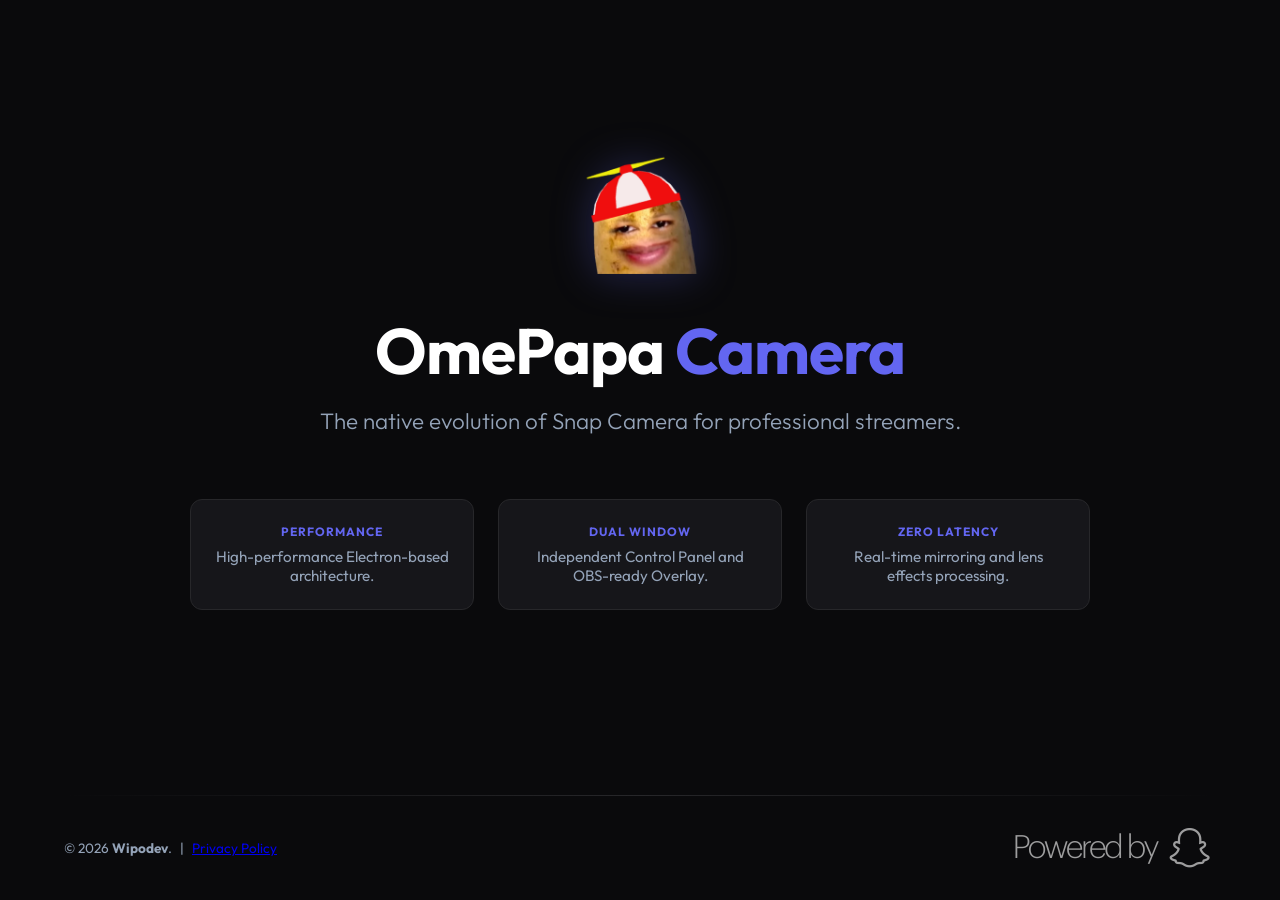
==== index.html @ 874bcaab "Initial commit" ====
<!DOCTYPE html>
<html lang="es">

<head>
  <meta charset="UTF-8">
  <meta name="viewport" content="width=device-width, initial-scale=1.0">
  <title>OmePapa Camera | Native Streaming Performance</title>
  <link rel="stylesheet" href="style.css">
  <link rel="icon" type="image/png" href="/assets/icon.png" />
  <link rel="preconnect" href="https://fonts.googleapis.com">
  <link rel="preconnect" href="https://fonts.gstatic.com" crossorigin>
  <link href="https://fonts.googleapis.com/css2?family=Outfit:wght@300;400;700&display=swap" rel="stylesheet">
</head>

<body>

  <main class="container">
    <section class="hero">
      <img src="assets/icon.png" alt="OmePapa Logo" class="app-icon">
      <h1>OmePapa <span class="accent">Camera</span></h1>
      <p class="tagline">The native evolution of Snap Camera for professional streamers.</p>

      <div class="grid">
        <div class="grid-item">
          <span>Performance</span>
          <p>High-performance Electron-based architecture.</p>
        </div>
        <div class="grid-item">
          <span>Dual Window</span>
          <p>Independent Control Panel and OBS-ready Overlay.</p>
        </div>
        <div class="grid-item">
          <span>Zero Latency</span>
          <p>Real-time mirroring and lens effects processing.</p>
        </div>
      </div>
    </section>
  </main>

  <footer>
    <div class="footer-line"></div>
    <div class="footer-content">
      <div class="copyright">
        <p>© 2026 <strong>Wipodev</strong>.
          <span class="footer-separator">|</span>
          <a href="privacy/index.html" class="footer-link">Privacy Policy</a>
        </p>
      </div>
      <div class="attribution">
        <img src="assets/snap_xl.png" alt="Snap Camera Kit" class="snap-badge">
      </div>
    </div>
  </footer>

</body>

</html>
---- style.css ----
:root {
  --bg: #0a0a0c;
  --card-bg: #16161a;
  --text-main: #ffffff;
  --text-dim: #94a3b8;
  --accent: #6366f1;
  --border: #27272a;
}

* {
  margin: 0;
  padding: 0;
  box-sizing: border-box;
}

body {
  font-family: "Outfit", sans-serif;
  background-color: var(--bg);
  color: var(--text-main);
  display: flex;
  flex-direction: column;
  min-height: 100vh;
  overflow-x: hidden;
}

.container {
  flex: 1;
  display: flex;
  align-items: center;
  justify-content: center;
  padding: 2rem;
}

/* Hero Style */
.hero {
  text-align: center;
  max-width: 900px;
}

.app-icon {
  width: 120px;
  height: 120px;
  margin-bottom: 2rem;
  filter: drop-shadow(0 0 20px rgba(99, 102, 241, 0.3));
}

h1 {
  font-size: 4rem;
  font-weight: 700;
  letter-spacing: -1px;
  margin-bottom: 1rem;
}

.accent {
  color: var(--accent);
}

.tagline {
  font-size: 1.4rem;
  color: var(--text-dim);
  margin-bottom: 4rem;
  font-weight: 300;
}

/* Minimal Grid */
.grid {
  display: grid;
  grid-template-columns: repeat(3, 1fr);
  gap: 1.5rem;
}

.grid-item {
  background: var(--card-bg);
  padding: 1.5rem;
  border-radius: 12px;
  border: 1px solid var(--border);
  transition: border-color 0.3s ease;
}

.grid-item:hover {
  border-color: var(--accent);
}

.grid-item span {
  display: block;
  color: var(--accent);
  text-transform: uppercase;
  font-size: 0.75rem;
  font-weight: 700;
  letter-spacing: 1px;
  margin-bottom: 0.5rem;
}

.grid-item p {
  font-size: 0.95rem;
  color: var(--text-dim);
}

/* Footer & Snap Attribution */
footer {
  padding: 2rem 5%;
}

.footer-line {
  height: 1px;
  background: linear-gradient(90deg, transparent, var(--border), transparent);
  margin-bottom: 2rem;
}

.footer-content {
  display: flex;
  justify-content: space-between;
  align-items: center;
}

.footer-separator {
  margin-inline: 5px;
}

.copyright p {
  font-size: 0.85rem;
  color: var(--text-dim);
}

.snap-badge {
  height: 40px; /* Tamaño ideal para el logo xl */
  width: auto;
  display: block;
  opacity: 0.6;
  transition: opacity 0.5s ease-in-out;
}

.snap-badge:hover {
  opacity: 1;
}

/* Mobile Responsive */
@media (max-width: 768px) {
  h1 {
    font-size: 2.5rem;
  }
  .grid {
    grid-template-columns: 1fr;
  }
  .footer-content {
    flex-direction: column;
    gap: 1.5rem;
    text-align: center;
  }
}

/* Estilos para Páginas Legales */
.container-legal {
  max-width: 800px;
  margin: 0 auto;
  padding: 4rem 2rem;
  flex: 1;
}

.simple-nav {
  padding: 2rem 5%;
  display: flex;
  justify-content: flex-start;
}

.nav-brand {
  display: flex;
  align-items: center;
  gap: 15px;
  text-decoration: none;
  color: var(--text-main);
  transition: opacity 0.3s ease;
}

.nav-brand:hover {
  opacity: 0.8;
}

.nav-icon {
  width: 40px;
  height: 40px;
  filter: drop-shadow(0 0 5px rgba(99, 102, 241, 0.2));
}

/* Reutilizamos el estilo del logo del index principal */
.nav-brand .logo {
  font-size: 1.2rem;
  font-weight: 700;
}

.nav-brand .logo span {
  color: var(--accent);
}

.legal-content h1 {
  font-size: 3rem;
  margin-bottom: 0.5rem;
  text-align: left;
}

.last-updated {
  color: var(--text-dim);
  font-size: 0.9rem;
  margin-bottom: 3rem;
  display: block;
}

.legal-block {
  margin-bottom: 2.5rem;
  background: var(--card-bg);
  padding: 2rem;
  border-radius: 16px;
  border: 1px solid var(--border);
}

.legal-block h2 {
  color: var(--accent);
  font-size: 1.5rem;
  margin-bottom: 1rem;
}

.legal-block p,
.legal-block li {
  color: var(--text-dim);
  line-height: 1.8;
}

.legal-block ul {
  margin-top: 1rem;
  list-style: none;
  padding-left: 0;
}

.legal-block li {
  margin-bottom: 1rem;
  padding-left: 1.5rem;
  position: relative;
}

.legal-block li::before {
  content: "•";
  color: var(--accent);
  position: absolute;
  left: 0;
  font-weight: bold;
}

.accent-link {
  color: var(--accent);
  text-decoration: none;
  border-bottom: 1px solid transparent;
  transition: 0.3s;
}

.accent-link:hover {
  border-bottom-color: var(--accent);
}

/* Botón Volver Arriba */
.to-top-btn {
  position: fixed;
  bottom: 30px;
  right: 30px;
  width: 50px;
  height: 50px;
  border-radius: 50%;
  background: var(--card-bg);
  color: var(--accent);
  border: 1px solid var(--border);
  cursor: pointer;
  display: flex;
  align-items: center;
  justify-content: center;
  transition: all 0.3s ease;
  box-shadow: 0 4px 20px rgba(0, 0, 0, 0.4);
  z-index: 1000;
  opacity: 0; /* Oculto por defecto */
  visibility: hidden;
}

.to-top-btn:hover {
  background: var(--accent);
  color: white;
  transform: translateY(-5px);
  border-color: var(--accent);
}

/* Clase para mostrar el botón mediante JS */
.to-top-btn.show {
  opacity: 1;
  visibility: visible;
}
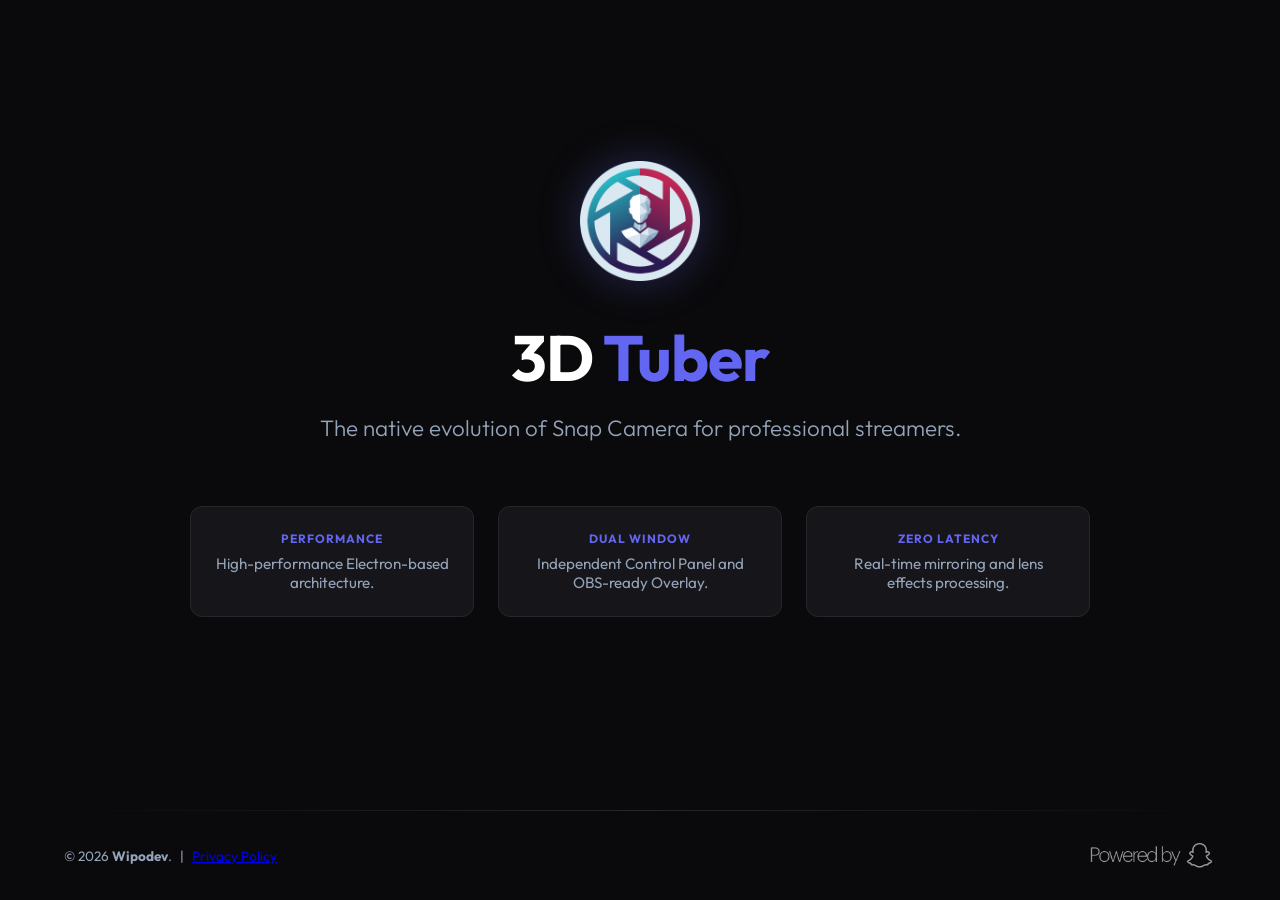
==== commit 43745973: "Change the application name and icon" ====
--- a/index.html
+++ b/index.html
@@ -4,7 +4,7 @@
 <head>
   <meta charset="UTF-8">
   <meta name="viewport" content="width=device-width, initial-scale=1.0">
-  <title>OmePapa Camera | Native Streaming Performance</title>
+  <title>3D Tuber | Native Streaming Performance</title>
   <link rel="stylesheet" href="style.css">
   <link rel="icon" type="image/png" href="/assets/icon.png" />
   <link rel="preconnect" href="https://fonts.googleapis.com">
@@ -17,7 +17,7 @@
   <main class="container">
     <section class="hero">
       <img src="assets/icon.png" alt="OmePapa Logo" class="app-icon">
-      <h1>OmePapa <span class="accent">Camera</span></h1>
+      <h1>3D <span class="accent">Tuber</span></h1>
       <p class="tagline">The native evolution of Snap Camera for professional streamers.</p>
 
       <div class="grid">
--- a/style.css
+++ b/style.css
@@ -123,7 +123,7 @@
 }
 
 .snap-badge {
-  height: 40px; /* Tamaño ideal para el logo xl */
+  height: 25px; /* Tamaño ideal para el logo xl */
   width: auto;
   display: block;
   opacity: 0.6;
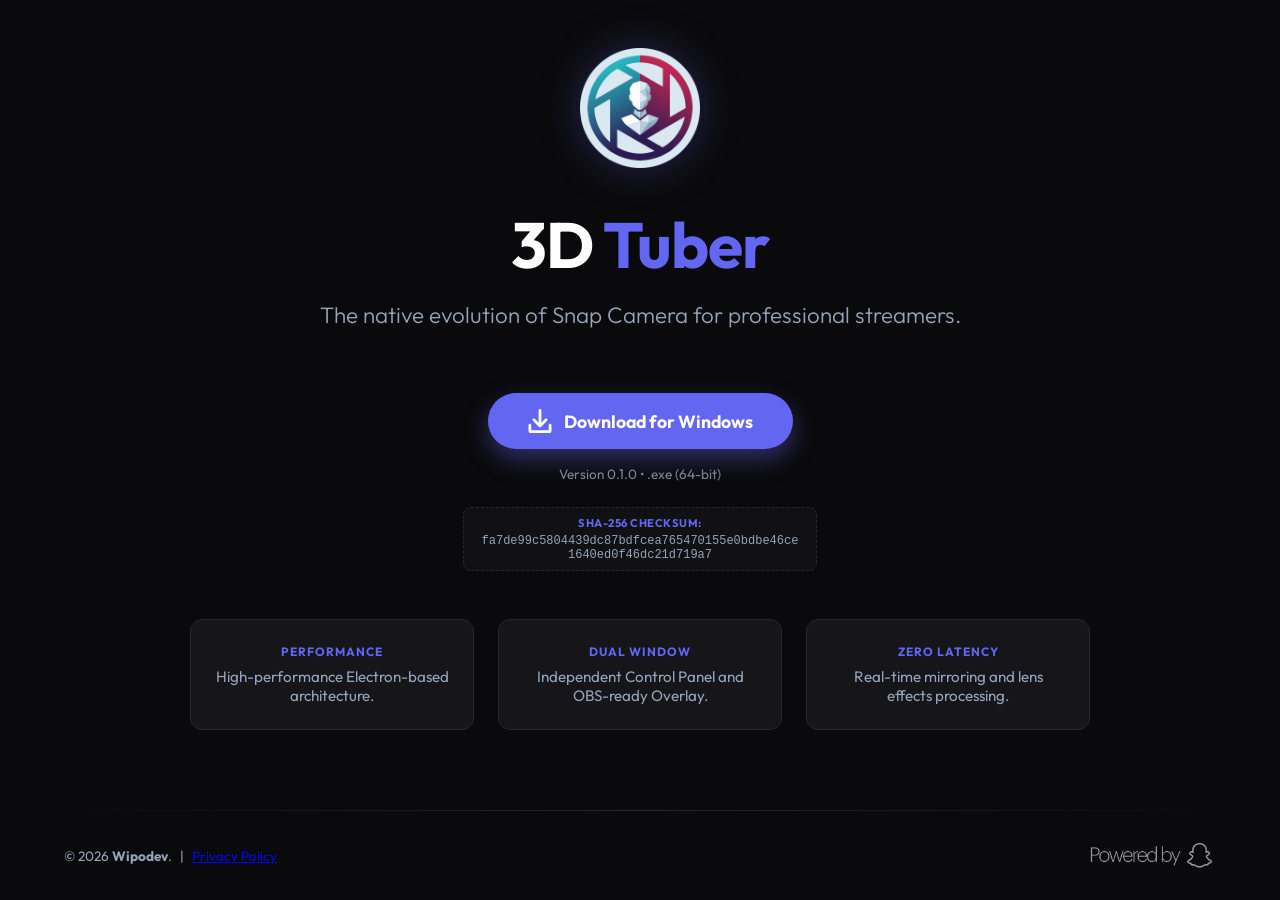
==== commit a8ada769: "fix(landing): add v0.1.0 download URL and security hash Updated the primary CTA with the official re" ====
--- a/index.html
+++ b/index.html
@@ -16,9 +16,26 @@
 
   <main class="container">
     <section class="hero">
-      <img src="assets/icon.png" alt="OmePapa Logo" class="app-icon">
+      <img src="assets/icon.png" alt="3DTuber Logo" class="app-icon">
       <h1>3D <span class="accent">Tuber</span></h1>
       <p class="tagline">The native evolution of Snap Camera for professional streamers.</p>
+
+      <div class="download-area">
+        <a href="https://github.com/wipodev/3DTuber-web/releases/download/v0.1.0/3d-tuber-0.1.0-setup.exe"
+          class="download-btn">
+          <svg version="1.1" viewBox="0 0 36 36" width="24" height="24">
+            <path
+              d="m2.8384 22.217c-1.1454 0-2.0675 0.94371-2.0675 2.1159v9.5513c0 0.0083 0.00112 0.0162 0.00121 0.0245-6.59e-5 0.0081-0.00121 0.01585-0.00121 0.02395 0 1.1454 0.9221 2.0675 2.0675 2.0675h30.323c1.1454 0 2.0675-0.9221 2.0675-2.0675 0-0.0081-0.0011-0.01584-0.0012-0.02394 6.8e-5 -0.0083 0.0012-0.0162 0.0012-0.0245v-9.5513c0-1.1722-0.9221-2.1159-2.0675-2.1159-1.1454 0-2.0675 0.94371-2.0675 2.1159v7.5324h-26.188v-7.5324c0-1.1722-0.9221-2.1159-2.0675-2.1159zm15.16-22.217c-1.1454 0-2.0675 0.9221-2.0675 2.0675v18.437l-5.7276-5.7276c-0.8099-0.8099-2.1138-0.8099-2.9238 0-0.8099 0.80992-0.8099 2.1138 0 2.9238l9.191 9.191c0.29384 0.32248 0.68744 0.55154 1.1344 0.63706 0.0045 8.28e-4 9e-3 0.0012 0.01332 2e-3 0.05922 0.0108 0.11893 0.0203 0.17984 0.02612 0.05486 0.0054 0.10984 0.0074 0.16488 0.0083 0.01188 0 0.02345 0.0017 0.03541 0.0017h9.37e-4c0.06851 2.8e-5 0.13703-0.0036 0.20527-0.01026 0.03042-0.0029 0.0599-0.0088 0.08993-0.01314 0.03578-0.0052 0.07162-0.0094 0.10715-0.01638 0.04603-9e-3 0.09083-0.02108 0.13568-0.03312 0.01888-0.0052 0.03803-9e-3 0.05681-0.0144 0.05674-0.01692 0.11196-0.03701 0.1665-0.05854 0.0063-0.0025 0.01296-0.0045 0.01924-7e-3 0.26982-0.10969 0.51026-0.27466 0.70868-0.48093l9.2327-9.2325c0.8099-0.8099 0.8099-2.1138 0-2.9238-0.80992-0.8099-2.114-0.8099-2.9239 0l-5.7315 5.7313v-18.44c0-1.1454-0.9221-2.0675-2.0675-2.0675z"
+              fill="#fff" stroke-width="1.7229" />
+          </svg>
+          Download for Windows
+        </a>
+        <p class="version-info">Version 0.1.0 • .exe (64-bit)</p>
+        <div class="checksum-wrapper">
+          <span class="checksum-label">SHA-256 Checksum:</span>
+          <code class="checksum-value">fa7de99c5804439dc87bdfcea765470155e0bdbe46ce1640ed0f46dc21d719a7</code>
+        </div>
+      </div>
 
       <div class="grid">
         <div class="grid-item">
--- a/style.css
+++ b/style.css
@@ -290,3 +290,96 @@
   opacity: 1;
   visibility: visible;
 }
+
+/* Download Section */
+.download-area {
+  margin-bottom: 5rem;
+  display: flex;
+  flex-direction: column;
+  align-items: center;
+  gap: 1rem;
+}
+
+.download-btn {
+  display: inline-flex;
+  align-items: center;
+  gap: 12px;
+  background-color: var(--accent);
+  color: white;
+  padding: 1rem 2.5rem;
+  border-radius: 50px;
+  text-decoration: none;
+  font-weight: 700;
+  font-size: 1.1rem;
+  transition:
+    transform 0.3s ease,
+    box-shadow 0.3s ease;
+  box-shadow: 0 10px 25px rgba(99, 102, 241, 0.4);
+}
+
+.download-btn:hover {
+  transform: translateY(-3px);
+  box-shadow: 0 15px 30px rgba(99, 102, 241, 0.6);
+}
+
+.download-btn svg {
+  transition: transform 0.3s ease;
+}
+
+.download-btn:hover svg {
+  transform: translateY(-1.1px);
+}
+
+.version-info {
+  font-size: 0.85rem;
+  color: var(--text-dim);
+  opacity: 0.8;
+}
+
+/* Ajuste mobile para el botón */
+@media (max-width: 768px) {
+  .download-btn {
+    width: 100%;
+    justify-content: center;
+  }
+}
+
+/* Checksum Styles */
+.checksum-wrapper {
+  margin-top: 0.5rem;
+  display: flex;
+  flex-direction: column;
+  align-items: center;
+  gap: 4px;
+  background: rgba(255, 255, 255, 0.03);
+  padding: 8px 16px;
+  border-radius: 8px;
+  border: 1px dashed var(--border);
+}
+
+.checksum-label {
+  font-size: 0.7rem;
+  color: var(--accent);
+  text-transform: uppercase;
+  font-weight: 700;
+  letter-spacing: 0.5px;
+}
+
+.checksum-value {
+  font-family: "Courier New", Courier, monospace;
+  font-size: 0.75rem;
+  color: var(--text-dim);
+  word-break: break-all;
+  max-width: 320px;
+  cursor: help;
+  transition: color 0.3s ease;
+}
+
+.checksum-value:hover {
+  color: var(--text-main);
+}
+
+/* Ajuste para que el área de descarga no se pegue al grid */
+.download-area {
+  margin-bottom: 3rem; /* Reducido un poco para equilibrar */
+}
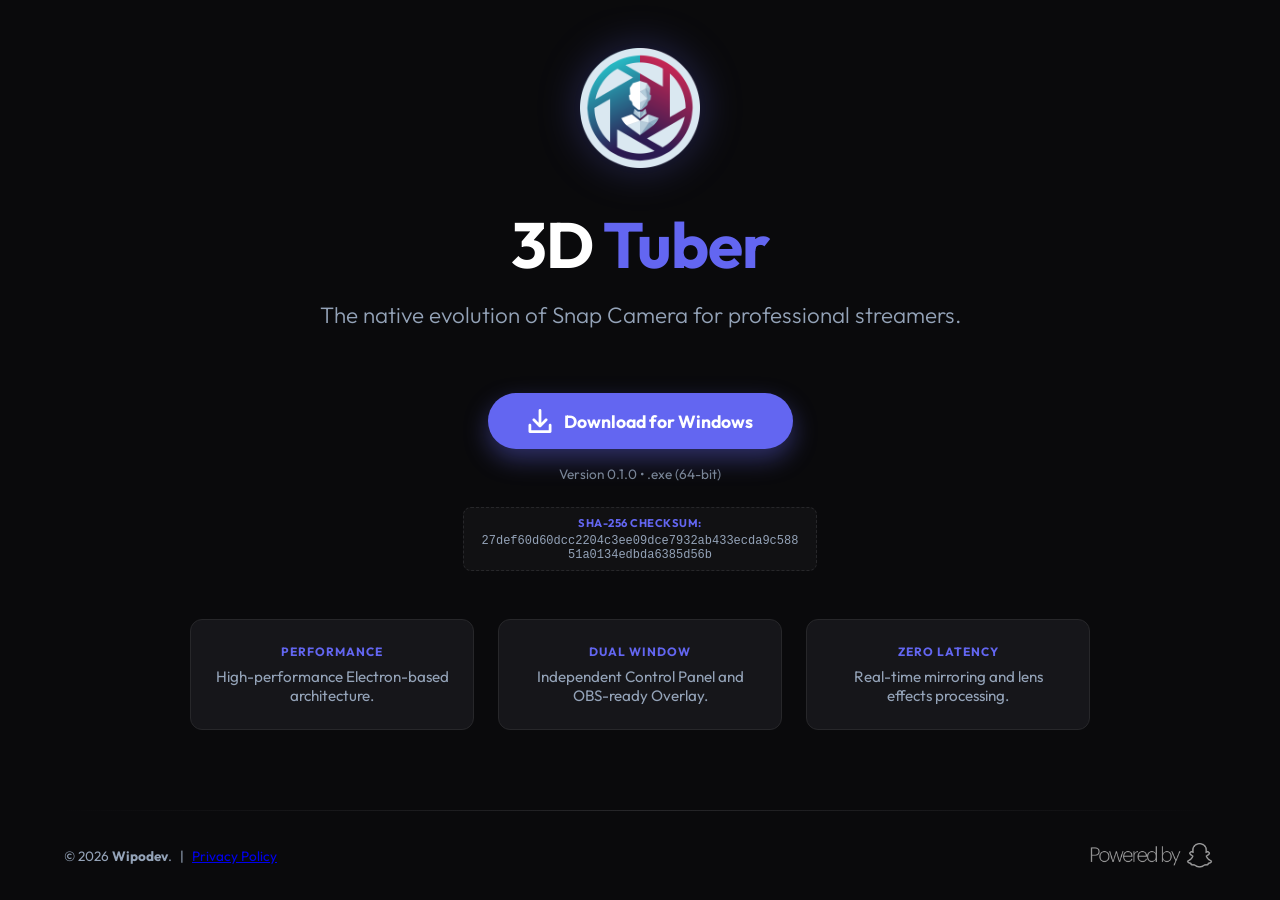
==== commit 8bda6429: "checksum correction" ====
--- a/index.html
+++ b/index.html
@@ -33,7 +33,7 @@
         <p class="version-info">Version 0.1.0 • .exe (64-bit)</p>
         <div class="checksum-wrapper">
           <span class="checksum-label">SHA-256 Checksum:</span>
-          <code class="checksum-value">fa7de99c5804439dc87bdfcea765470155e0bdbe46ce1640ed0f46dc21d719a7</code>
+          <code class="checksum-value">27def60d60dcc2204c3ee09dce7932ab433ecda9c58851a0134edbda6385d56b</code>
         </div>
       </div>
 
